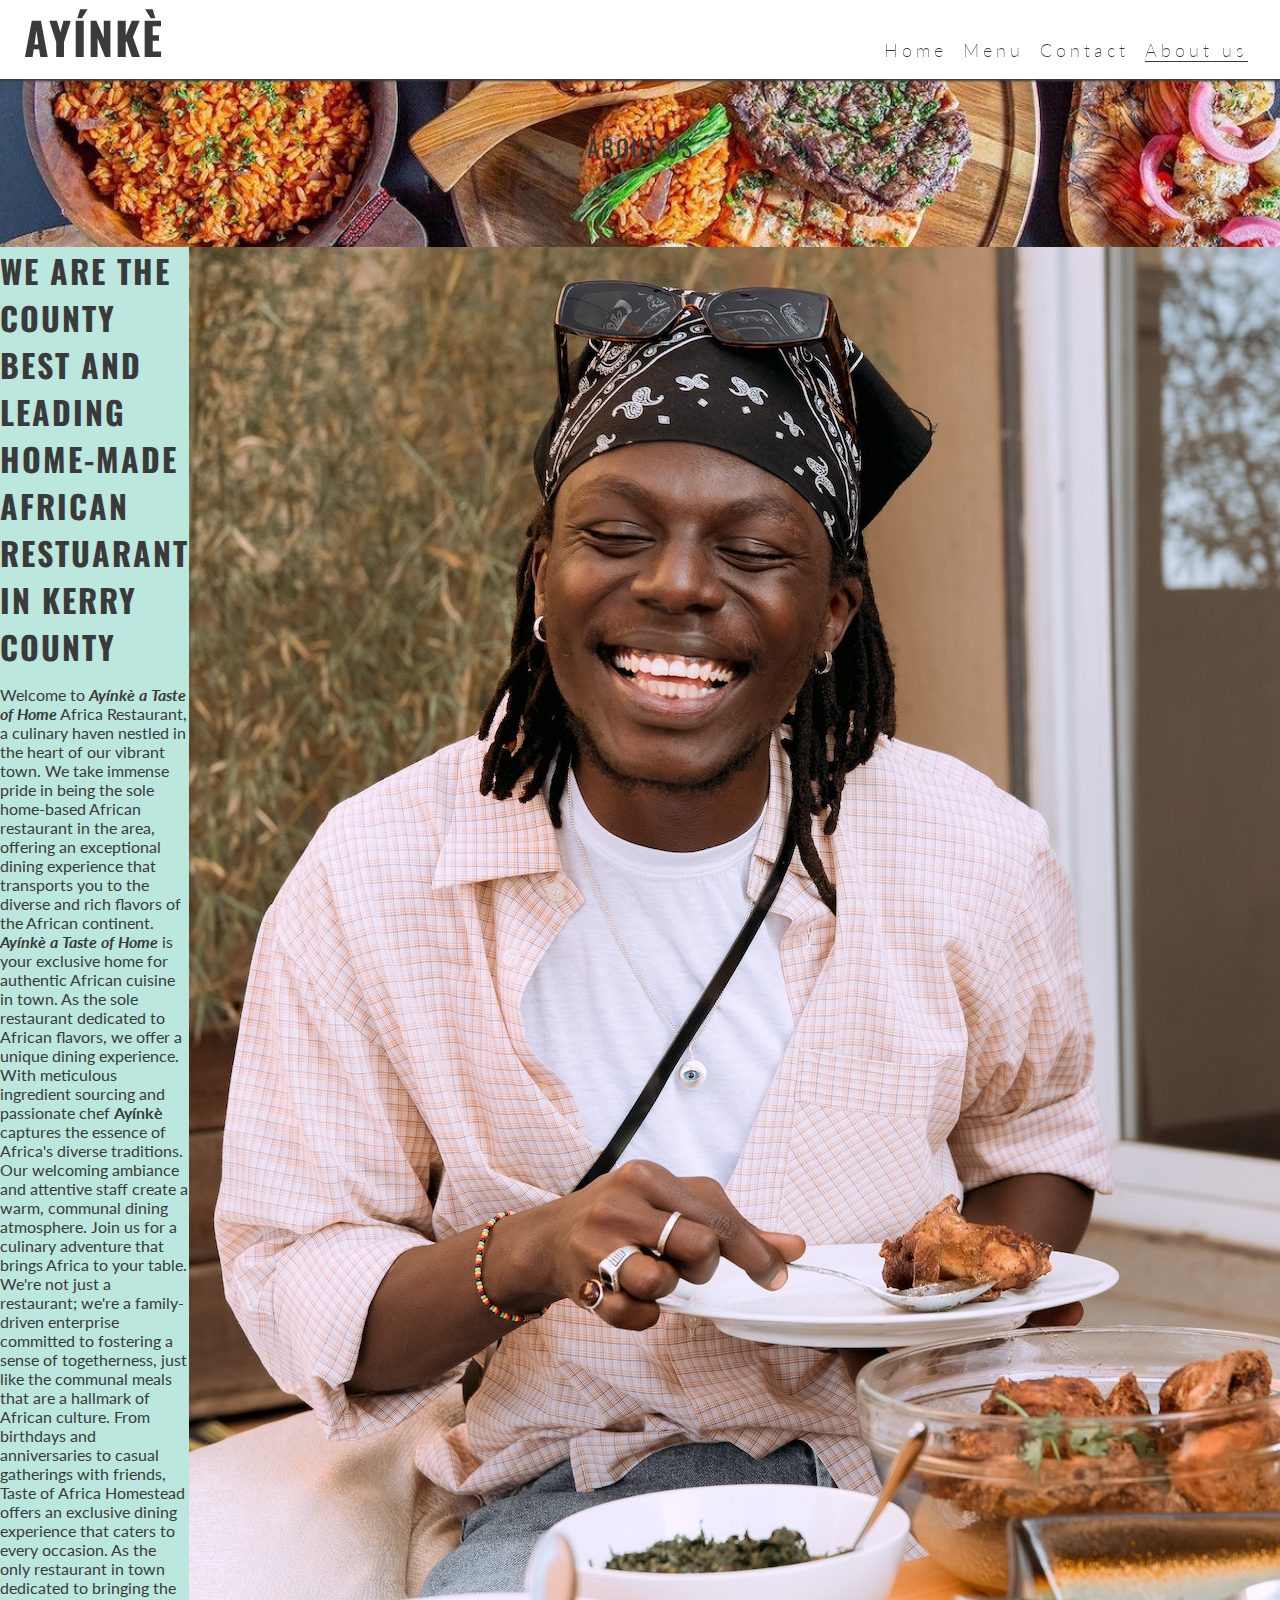
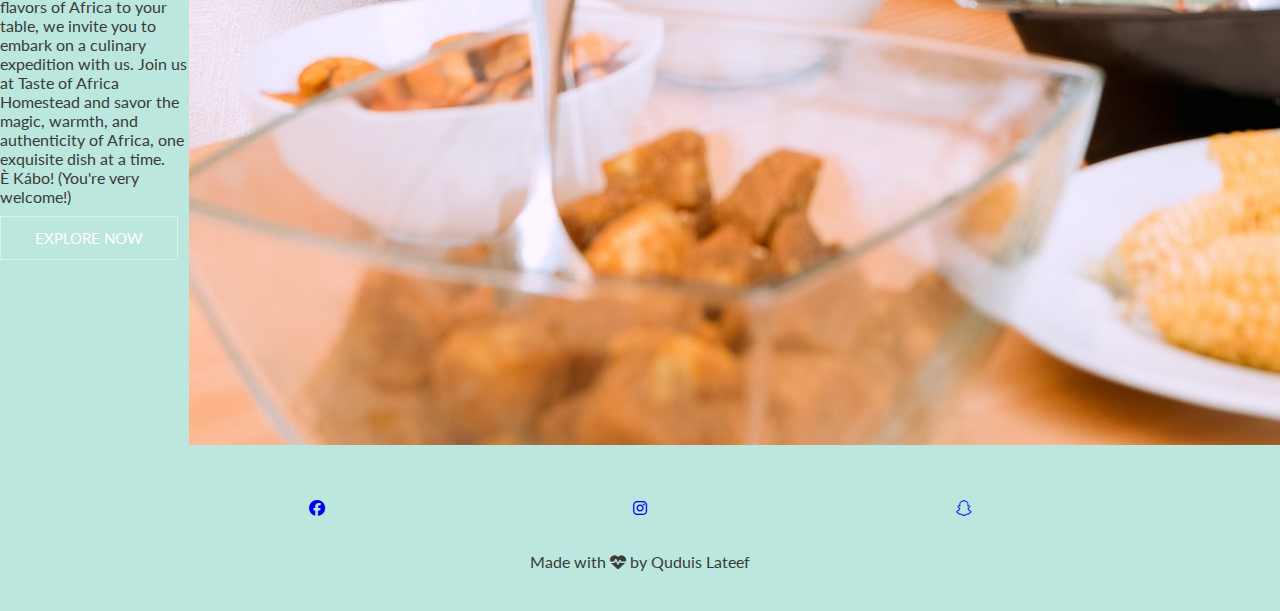
==== about.html @ c0fc1fa7 "added about us page content" ====
<!DOCTYPE html>
<html lang="en">

<head>
    <meta charset="UTF-8">
    <meta http-equiv="X-UA-Compatible" content="IE=edge">
    <meta name="description"
        content="african food, African restaurant in Killarney, Nigerian food, jollof, buy african food in Killarney">
    <meta name="keywords"
        content="Jollof,restaurant,food,Semo,African shop, african food, Poundo Yam, best african restaurant">
    <meta name="viewport" content="width=device-width, initial-scale=1.0">
    <title>Ayínkè</title>

    <!-- Font-Awesome -->
    <link rel="stylesheet" href="https://cdnjs.cloudflare.com/ajax/libs/font-awesome/6.4.0/css/all.min.css">

    <!-- FavIcon -->
    <link rel="apple-touch-icon" sizes="180x180" href="assets/favicon_io/apple-touch-icon.png">
    <link rel="icon" type="image/png" sizes="32x32" href="assets/favicon_io/favicon-32x32.png">
    <link rel="icon" type="image/png" sizes="16x16" href="assets/favicon_io/favicon-16x16.png">

    <!-- STYLESHEET -->
    <link rel="stylesheet" href="assets/css/style.css">

</head>

<body>
    <!-- Header -->
    <header>
        <a href="index.html">
            <h1 id="logo">Ayínkè</h1>
        </a>

        <input type="checkbox" id="nav-toggle" name="nav-toggle">
        <label for="nav-toggle" class="nav-toggle-label"><i class="fa-solid fa-bars"></i></label>
        <!--- Nav Bar --->
        <nav>
            <ul id="menu">
                <li><a href="index.html">Home</a></li>
                <li><a href="menu.html">Menu</a></li>
                <li><a href="contact.html">Contact</a></li>
                <li><a href="about.html" class="active">About us</a></li>
            </ul>
        </nav>
    </header>

    <!-- Main -->
    <main>
        <h1 class="sub-header">About us</h1>
        <section class="about-us">
            <div class="row">
                <div class="about-col">
                    <h1>We are the county Best and Leading Home-made African Restuarant in Kerry County</h1>
                    <p>
                        Welcome to <strong><em>Ayínkè a Taste of Home</em></strong> Africa Restaurant, a culinary haven
                        nestled in the heart of our vibrant town.
                        We take immense pride in being the sole home-based African restaurant in the area, offering an
                        exceptional dining experience that transports you to the diverse and rich flavors of the African
                        continent.
                        <br>
                        <strong><em>Ayínkè a Taste of Home</em></strong> is your exclusive home for authentic African
                        cuisine in town. As the sole restaurant
                        dedicated to African flavors, we offer a unique dining experience. With meticulous
                        ingredient sourcing and passionate chef <strong>Ayínkè</strong> captures the essence of Africa's
                        diverse
                        traditions. Our welcoming ambiance and attentive staff create a warm, communal dining
                        atmosphere. Join us for a culinary adventure that brings Africa to your table.
                        <br>
                        We're not just a restaurant; we're a family-driven enterprise committed to fostering a sense of
                        togetherness, just like the communal meals that are a hallmark of African culture. From
                        birthdays and anniversaries to casual gatherings with friends, Taste of Africa Homestead offers
                        an exclusive dining experience that caters to every occasion.

                        As the only restaurant in town dedicated to bringing the flavors of Africa to your table, we
                        invite you to embark on a culinary expedition with us. Join us at Taste of Africa Homestead and
                        savor the magic, warmth, and authenticity of Africa, one exquisite dish at a time. <br> È Kábo!
                        (You're very welcome!)
                    </p>
                    <a href="menu.html" class="btn">EXPLORE NOW</a>

                </div>
                <div class="about-col">
                    <img src="assets/images/customer1.webp" alt="customer-picture">
                </div>
            </div>

        </section>

    </main>

    <!-- footer -->
    <footer class="footer">
        <ul id="social-networks">
            <li><a href="https://facebook.com" rel="no opener" target="_blank"
                    aria-label="Visit our Facebook page(opens in a new tab)"><i
                        class="fa fa-brands fa-facebook"></i></a></li>
            <li><a href="https://instagram.com" rel="no opener" target="_blank"
                    aria-label="Visit our Instagram page(opens in a new tab)"><i
                        class="fa fa-brands fa-instagram"></i></a>
            </li>
            <li><a href="https://snapchat.com" rel="no opener" target="_blank"
                    aria-label="Visit our snapchat page(opens in a new tab)"><i
                        class="fa fa-brands fa-snapchat"></i></a>
            </li>

        </ul>
        <p>Made with <i class="fa fa-heart-pulse"></i> by Quduis Lateef</p>

    </footer>

</body>

</html>
---- assets/css/style.css ----
/* Google font import*/

@import url('https://fonts.googleapis.com/css2?family=Lato:wght@300&family=Montserrat:wght@100;300;400;900&family=Oswald:wght@200;300;400;500;600;700&family=Poppins:wght@100;300;400;500;600;700&family=Ubuntu:wght@300;400;700&display=swap');
/* Asterisk Wildcard Selector to override browser default styles */

* {
    padding: 0;
    margin: 0;
    box-sizing: border-box;
}


:root {

    --primaryColor: linear-gradient(rgba(122, 226, 162, 0.998), rgba(80, 151, 123, 0.88));
    --headerColor: linear-gradient(45deg, rgba(74, 80, 74, 0.916), rgb(33, 67, 33), green);
    --footerColor: #3a3a3a;
    --textColor: #fff;
    --text-box-color: rgba(253, 253, 253, 0.878);
    /* --secondaryTextColor:#f1efef ;*/
    --font-size: 2.5rem !important;
    --AccentGreen: #95f4ab;

    /* Hover shadow */
    --filter-Shadow: drop-shadow(0 0 20px rgba(0, 0, 0, 0.2));


    /* ALIGNMENT */
    --textCenterAlign: center;
    --textRightAlign: right;
    --textLeftAlign: left;

    --display-flex: flex;
    --JC-spaceBtw: space-between;
    --JC-spaceArd: space-around;
    --AlignItems-Baseline: baseline;
    --AlignItems-Center: center;

}

.header-Custom {
    --headerColor: linear-gradient(45deg, rgba(74, 80, 74, 0.916), rgb(33, 67, 33), green);
    --textAlign: center;
    --JC-spaceBtw: space-between;
    --JC-spaceArd: space-around;
    --BG-Color: #ffffff;


}

body {
    /* min-height allows  to strecth larger than Heigth of screen when theres enough content on the screen ; */
    min-height: 100vh;
    display: flex;
    flex-direction: column;
    /* Generic project styles */
    background: #bbe7de;
    color: #3a3a3a;
    font-family: 'Lato', sans-serif;

}

/* HEADER */
header {
    background-color: #fff;
    position: fixed;
    width: 100%;
    z-index: 99;
    padding-inline: 1rem;
    box-shadow: 0 2px 2px var(--footerColor);

    /* To set the toggle add a display flex to here and JC-sBtw */
    display: var(--display-flex);
    justify-content: var(--JC-spaceBtw);
    align-items: var(--AlignItems-Baseline);


}

header a {
    text-decoration: none;
    color: var(--primaryColor);

}

h1{
    display: var(--display-flex);
    text-transform: uppercase;
    color: var(--headerColor);
    font-family: 'Oswald', sans-serif;
    letter-spacing: 2px;
    align-items: var(--AlignItems-Center);
}

#menu{
    letter-spacing: 4px;
    list-style: none;
    font-size: 110%;
    font-weight: 250;

}
#menu >li{
    margin-bottom: 1em;
}

/* NavBar style with toggle dropdown */
/* Add Top: 100% to tell nav to start from bottom of Parent bcos we add flex to the header */
nav{
    position: absolute;
    background-color: inherit;
    width: 100%;
    left: 0;
    padding-inline: 1rem;
    box-shadow: 0 2px 2px var(--footerColor);
    display: none;
    top: 100%;

}

/* NAV Toggle */
#nav-toggle:checked~nav{
    display: block;
}
#nav-toggle{
    display: none;
}
.nav-toggle-label{
    /* cursor: pointer; */
    font-size: 2rem;
    font-weight:100;
}
.active{
    border-bottom: 1px solid var(--footerColor);
}

/* MAIN */

main {
    /* Make main take up Surplus space and push footer down */
    margin-top: 47px;
    flex: 1 0 auto;

}
#hero{
    background: url("../images/hero.webp") no-repeat center center/cover;
    height: 600px;
    width: 100%;
    position: relative;

}
#cover-text {
    
    font-size: 130%;
    position: absolute;
    width: 80%;
    /* color: var(--text-box-color); */
    top: 50%;
    left: 50%;
    transform: translate(-50%, -50%);
    text-align: var(--textCenterAlign);
}

#cover-text h1 {
    display: block;
    color: #fff;
    padding-inline: 15px;
    font-size: 62px;
    line-height: 1.5em;
    margin-top: 90px;

}

#cover-text p, #cover-text span{
    color: #fff;
    font-size: 20px;
    font-weight: bold;

}

/* SPECIALS  */

.specials {
    width: 80%;
    margin: auto;
    text-align: var(--textCenterAlign);
}



.specials-col {
    flex-basis: 31%;
    border-radius: 10px;
    margin-bottom: 5%;
    text-align: var(--textLeftAlign);

}

.specials-col img {
    width: 100%;
    border-radius: 10px;
}

.specials-col p {
    padding-block: 0;
}

.specials-col h3 {
    margin-top: 20px;
    margin-bottom: 15px;
    text-align: var(--textLeftAlign);
}
.specials h1, p{
    margin-top: 5px;
    display: block;
    padding-block: 10px;
    
    /* text-align: center; */
}

/* CTA */

.cta {
    margin: 100px auto;
    width: 80%;
    background-position: center;
    background-size: cover;
    border-radius: 10px;
    padding: 100px 0;
    text-align: var(--textCenterAlign);
    background-image: linear-gradient(rgba(0, 0, 0, 0.7), rgba(0, 0, 0, 0.7)), url("../images/AfricanPot.webp");
}

.cta h1 {
    text-transform:none;
    color: #fff;
    margin-bottom: 40px;
    padding: 0;
}
.btn {
    display: inline-block;
    text-decoration: none;
    color: #fff;
    border: 1px dotted var(--text-box-color);
    padding: 12px 34px;
    font-size: 15px;
    background: transparent;
    position: relative;
    cursor: pointer;

}

.btn:hover {
    border: 1px solid var(--primaryColor);
    background: #bbe7de;
    transition: 1s;

}

/* ----contact us page---- */

.location{
    width: 80%;
    margin: auto;
    padding: 80px 0;

}
.location iframe{
    width: 100%;
}
.contact-us{
    width: 80%;
    margin: auto;
}
.contact-col{
    flex-basis: 48%;
    margin-bottom: 30px;
}
.contact-col div{
    display: flex;
    align-items: center;
    margin-bottom: 40px;
}
.contact-col .fa{
    color: #3a3a3a;
    font-size: 28px;
    margin: 10px;
    margin-right: 30px;
}
.contact-col div p{
    padding: 0;
}
.contact-col div h5{
    font-size: 16px;
    margin-bottom: 5px;
    color: #555;
    font-weight: 400;
}
.contact-col input, .contact-col textarea{
    width: 100%;
    padding: 15px;
    border: 1px soild #ccc;
    margin-bottom: 17px;
    outline: none;
    box-sizing: border-box;
}
/* SUB-HEADER */
.sub-header {
    background: url("../images/hero.webp") no-repeat center center/cover;
    height: 200px;
    width: 100%;
    position: relative;
    display: flex;
    justify-content: var(--AlignItems-Center);
    font-size: 150%;
    font-weight: 400;


}

.sub-header h1{
    margin-top: 80px;
}





/* FOOTER */

.footer {
    width: 100%;
    text-align: center;
    padding: 30px 0;
}

.footer h4 {
    margin-bottom: 25px;
    margin-top: 20px;
    font-weight: 600;

}

.fa-heart-pulse {
    color: inherit;
}



#social-networks {
    text-align: center;
    padding: 20px 0;
    display: flex;
    justify-content: space-evenly;
    list-style-type: none;
}


/* Media Query: tablet and larger screen (768px and up) */

@media screen and (min-width: 768px){
    nav{
       display: block;
       box-shadow: none;
       width: fit-content;
       position: relative;
       padding-right: 1em;
       
       
    }
    #menu{
        display: var(--display-flex);
    } 


    #menu > li{
        padding-left: 1rem;
    
    }

    #logo {
        font-size: 280%;
        line-height: 75px;
        margin: 0 0.5rem;
    }
    .nav-toggle-label{
        display: none;
    }
    
    /* #hero */
    #cover-text > h1{
        display: block;
        justify-content: center;
        text-align: center;
    
    }
    #cover-text > p, #cover-text > span{
        margin-top: 40px;
        padding: 0 25px;
        font-size: 25px;
    }

    .cta h1 {
        text-transform:none;
        display: block;
        color: #fff;
        margin-bottom: 40px;
        padding: 0;
    }

    /* SPECIALS */
    .row{
        display: flex;
        justify-content: space-between;
        /* align-items: flex-end; */
        
    }
    
    
}
/* Media Query: small PC and larger screen (992px and up) */

@media screen and (min-width:992px){
    #menu a:hover{
        border-bottom: 1px solid #3a3a3a;
    }
    #cover-text{
        width: 80%;


    }

    /* CTA */

    .cta h1{
        display: block;
    }
    /* #cover-text {
        width: 500px;
        width: fit-content;
        
    } */
    
}
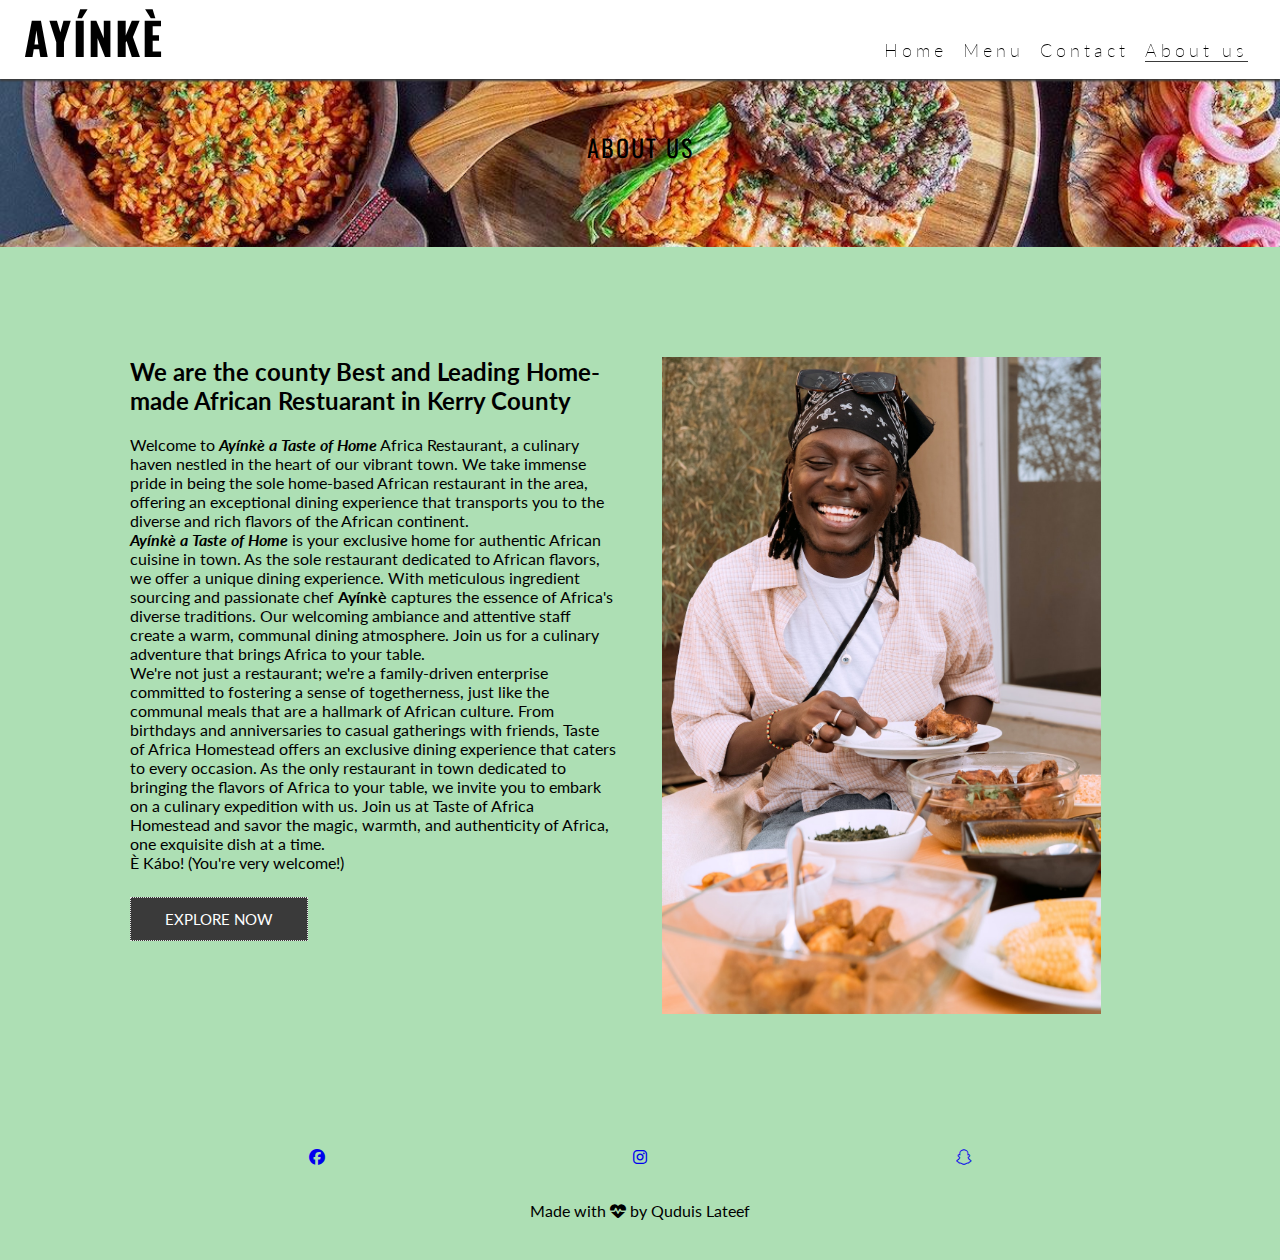
==== commit 6dff230c: "remove comment from navbar" ====
--- a/about.html
+++ b/about.html
@@ -33,7 +33,7 @@
 
         <input type="checkbox" id="nav-toggle" name="nav-toggle">
         <label for="nav-toggle" class="nav-toggle-label"><i class="fa-solid fa-bars"></i></label>
-        <!--- Nav Bar --->
+        <!-- Nav Bar -->
         <nav>
             <ul id="menu">
                 <li><a href="index.html">Home</a></li>
@@ -50,7 +50,7 @@
         <section class="about-us">
             <div class="row">
                 <div class="about-col">
-                    <h1>We are the county Best and Leading Home-made African Restuarant in Kerry County</h1>
+                    <h2>We are the county Best and Leading Home-made African Restuarant in Kerry County</h2>
                     <p>
                         Welcome to <strong><em>Ayínkè a Taste of Home</em></strong> Africa Restaurant, a culinary haven
                         nestled in the heart of our vibrant town.
--- a/assets/css/style.css
+++ b/assets/css/style.css
@@ -43,19 +43,25 @@
     --textAlign: center;
     --JC-spaceBtw: space-between;
     --JC-spaceArd: space-around;
+    --JC-center: center;
     --BG-Color: #ffffff;
-
-
+}
+
+.bodyCustom {
+    --vh: 100vh;
+    --Font-Family: 'Lato', sans-serif;
+    display: var(--display-flex);
+    --background: #bbe7de;
 }
 
 body {
     /* min-height allows  to strecth larger than Heigth of screen when theres enough content on the screen ; */
-    min-height: 100vh;
+    min-height: var(--vh);
     display: flex;
     flex-direction: column;
     /* Generic project styles */
     background: #bbe7de;
-    color: #3a3a3a;
+    /* color: #3a3a3a; */
     font-family: 'Lato', sans-serif;
 
 }
@@ -83,7 +89,7 @@
 
 }
 
-h1{
+h1 {
     display: var(--display-flex);
     text-transform: uppercase;
     color: var(--headerColor);
@@ -92,20 +98,21 @@
     align-items: var(--AlignItems-Center);
 }
 
-#menu{
+#menu {
     letter-spacing: 4px;
     list-style: none;
     font-size: 110%;
     font-weight: 250;
 
 }
-#menu >li{
+
+#menu>li {
     margin-bottom: 1em;
 }
 
 /* NavBar style with toggle dropdown */
 /* Add Top: 100% to tell nav to start from bottom of Parent bcos we add flex to the header */
-nav{
+nav {
     position: absolute;
     background-color: inherit;
     width: 100%;
@@ -118,18 +125,21 @@
 }
 
 /* NAV Toggle */
-#nav-toggle:checked~nav{
+#nav-toggle:checked~nav {
     display: block;
 }
-#nav-toggle{
+
+#nav-toggle {
     display: none;
 }
-.nav-toggle-label{
+
+.nav-toggle-label {
     /* cursor: pointer; */
     font-size: 2rem;
-    font-weight:100;
-}
-.active{
+    font-weight: 100;
+}
+
+.active {
     border-bottom: 1px solid var(--footerColor);
 }
 
@@ -141,15 +151,17 @@
     flex: 1 0 auto;
 
 }
-#hero{
+
+#hero {
     background: url("../images/hero.webp") no-repeat center center/cover;
     height: 600px;
     width: 100%;
     position: relative;
 
 }
+
 #cover-text {
-    
+
     font-size: 130%;
     position: absolute;
     width: 80%;
@@ -170,10 +182,13 @@
 
 }
 
-#cover-text p, #cover-text span{
+#cover-text p,
+#cover-text span {
     color: #fff;
     font-size: 20px;
-    font-weight: bold;
+    margin-top: 0;
+    text-align: var(--JC-spaceArd);
+    font-weight: 200;
 
 }
 
@@ -209,11 +224,13 @@
     margin-bottom: 15px;
     text-align: var(--textLeftAlign);
 }
-.specials h1, p{
+
+.specials h2,
+p {
     margin-top: 5px;
     display: block;
     padding-block: 10px;
-    
+
     /* text-align: center; */
 }
 
@@ -230,12 +247,13 @@
     background-image: linear-gradient(rgba(0, 0, 0, 0.7), rgba(0, 0, 0, 0.7)), url("../images/AfricanPot.webp");
 }
 
-.cta h1 {
-    text-transform:none;
+.cta h2 {
+    text-transform: none;
     color: #fff;
     margin-bottom: 40px;
     padding: 0;
 }
+
 .btn {
     display: inline-block;
     text-decoration: none;
@@ -243,7 +261,7 @@
     border: 1px dotted var(--text-box-color);
     padding: 12px 34px;
     font-size: 15px;
-    background: transparent;
+    background: var(--footerColor);
     position: relative;
     cursor: pointer;
 
@@ -258,44 +276,53 @@
 
 /* ----contact us page---- */
 
-.location{
+.location {
     width: 80%;
     margin: auto;
     padding: 80px 0;
 
 }
-.location iframe{
-    width: 100%;
-}
-.contact-us{
+
+.location iframe {
+    width: 100%;
+}
+
+.contact-us {
     width: 80%;
     margin: auto;
 }
-.contact-col{
+
+.contact-col {
     flex-basis: 48%;
     margin-bottom: 30px;
 }
-.contact-col div{
+
+.contact-col div {
     display: flex;
     align-items: center;
     margin-bottom: 40px;
 }
-.contact-col .fa{
+
+.contact-col .fa {
     color: #3a3a3a;
     font-size: 28px;
     margin: 10px;
     margin-right: 30px;
 }
-.contact-col div p{
+
+.contact-col div p {
     padding: 0;
 }
-.contact-col div h5{
+
+.contact-col div h5 {
     font-size: 16px;
     margin-bottom: 5px;
-    color: #555;
+    color: var(--headerColor);
     font-weight: 400;
 }
-.contact-col input, .contact-col textarea{
+
+.contact-col input,
+.contact-col textarea {
     width: 100%;
     padding: 15px;
     border: 1px soild #ccc;
@@ -303,6 +330,30 @@
     outline: none;
     box-sizing: border-box;
 }
+
+/* Confirm-Msg */
+.confirm-message {
+    /* border: 2px dotted black; */
+    position: relative;
+    width: 80%;
+    display: flex;
+    left: 2em;
+    margin-top: 40px;
+    border-radius: 10px;
+
+}
+
+.confirm-wrapper {
+
+    position: relative;
+    height: inherit;
+    color: inherit;
+    text-align: center;
+    max-width: fit-content;
+    padding-inline: 27px;
+}
+
+
 /* SUB-HEADER */
 .sub-header {
     background: url("../images/hero.webp") no-repeat center center/cover;
@@ -317,8 +368,46 @@
 
 }
 
-.sub-header h1{
+.sub-header h1 {
     margin-top: 80px;
+}
+
+/* ABOUT US */
+
+.about-us {
+    width: 80%;
+    margin: auto;
+    padding-top: 80px;
+    padding-bottom: 50px;
+}
+
+.about-col {
+    flex-basis: 48%;
+    padding: 30px 2px;
+}
+
+.about-col img {
+    width: 90%;
+    max-height: fit-content;
+}
+
+.about-col h2 {
+    padding: 0;
+
+}
+
+.about-col p {
+    padding: 15px 0 25px;
+}
+
+.red-btn {
+    border: 1px dotted #f44336;
+    background: transparent;
+    color: #f44336;
+}
+
+.red-btn:hover {
+    color: #fff;
 }
 
 
@@ -355,26 +444,187 @@
 }
 
 
+
+
+
+body {
+    background: #addfb4;
+    font-family: 'Lato', sans-serif;
+}
+
+.menu {
+    display: flex;
+    flex-direction: column;
+    min-height: fit-content;
+    grid-gap: 20px 40px;
+    padding: 10px 10px 10px;
+}
+
+.menu-heading {
+    background: #3a3a3a;
+    color: #fff;
+    margin-bottom: 30px;
+    padding: 30px 0;
+    position: relative;
+    text-align: center;
+
+}
+
+.menu-heading>h1 {
+    display: block;
+    font-weight: 400;
+    font-size: 32px;
+    letter-spacing: 10px;
+    margin-bottom: 10px;
+    text-transform: uppercase;
+}
+
+.menu-heading>h3 {
+    font-weight: 600;
+    font-size: 22px;
+    letter-spacing: 5px;
+    text-transform: uppercase;
+}
+
+/* food-items */
+
+.menu {
+    display: flex;
+    flex-direction: column;
+    min-height: fit-content;
+    grid-gap: 20px 40px;
+    padding: 10px 10px 10px;
+}
+
+.menu-heading {
+    background: #3a3a3a;
+    color: #fff;
+    margin-bottom: 30px;
+    padding: 30px 0;
+    position: relative;
+    text-align: center;
+
+}
+
+.menu-heading>h1 {
+    font-weight: 400;
+    font-size: 32px;
+    letter-spacing: 10px;
+    margin-bottom: 10px;
+    text-transform: uppercase;
+}
+
+.menu-heading>h3 {
+    font-weight: 600;
+    font-size: 22px;
+    letter-spacing: 5px;
+    text-transform: uppercase;
+}
+
+/* food-items */
+.food-items {
+    display: block;
+    position: relative;
+    margin-bottom: 0;
+    grid-template-rows: auto 1fr;
+    border-radius: 15px;
+    right: 0;
+    left: 0;
+    margin-top: px;
+    box-shadow: 0 0 15px rgba(0, 0, 0, 0.6);
+    transition: .2s ease-in-out;
+}
+
+.food-items img {
+    position: relative;
+    width: 100%;
+    height: 100%;
+    border-radius: 15px 15px 0 0;
+
+}
+
+h1 {
+    grid-column: 1/-1;
+    text-align: center;
+}
+
+.details {
+    padding: 20px 10px;
+    display: grid;
+    grid-template-rows: auto 1fr 50px;
+    grid-row-gap: 15px;
+}
+
+.details-sub {
+    display: grid;
+    grid-template-columns: auto auto;
+}
+
+.details-sub>h5 {
+    font-weight: 600;
+    font-size: 18px;
+
+}
+
+.price {
+    text-align: right;
+}
+
+.details>p {
+    color: inherit;
+    font-size: 15px;
+    line-height: 28px;
+    font-weight: 400;
+    align-self: stretch;
+}
+
+.details>button {
+    background: inherit;
+    border-radius: 5px;
+    outline: none;
+
+}
+
+.details>button:hover {
+    background: var(--BG-Color);
+    cursor: pointer;
+    transform: scale(.97);
+}
+
+.details>button {
+    background: inherit;
+    border-radius: 5px;
+    outline: none;
+
+}
+
+.details>button:hover {
+    background: var(--BG-Color);
+    cursor: pointer;
+    transform: scale(.97);
+}
+
 /* Media Query: tablet and larger screen (768px and up) */
 
-@media screen and (min-width: 768px){
-    nav{
-       display: block;
-       box-shadow: none;
-       width: fit-content;
-       position: relative;
-       padding-right: 1em;
-       
-       
-    }
-    #menu{
+@media screen and (min-width: 768px) {
+    nav {
+        display: block;
+        box-shadow: none;
+        width: fit-content;
+        position: relative;
+        padding-right: 1em;
+
+
+    }
+
+    #menu {
         display: var(--display-flex);
-    } 
-
-
-    #menu > li{
+    }
+
+
+    #menu>li {
         padding-left: 1rem;
-    
+
     }
 
     #logo {
@@ -382,25 +632,28 @@
         line-height: 75px;
         margin: 0 0.5rem;
     }
-    .nav-toggle-label{
+
+    .nav-toggle-label {
         display: none;
     }
-    
+
     /* #hero */
-    #cover-text > h1{
+    #cover-text>h1 {
         display: block;
         justify-content: center;
-        text-align: center;
-    
-    }
-    #cover-text > p, #cover-text > span{
+        text-align: var(--textCenterAlign);
+
+    }
+
+    #cover-text>p,
+    #cover-text>span {
         margin-top: 40px;
         padding: 0 25px;
         font-size: 25px;
     }
 
     .cta h1 {
-        text-transform:none;
+        text-transform: none;
         display: block;
         color: #fff;
         margin-bottom: 40px;
@@ -408,22 +661,65 @@
     }
 
     /* SPECIALS */
-    .row{
+    .row {
         display: flex;
         justify-content: space-between;
         /* align-items: flex-end; */
-        
-    }
-    
-    
-}
+
+    }
+
+    /* Confirm Msg */
+
+    .confirm-wrapper {
+        display: flex;
+        flex-direction: column;
+        align-items: center;
+
+    }
+
+    .confirm-message {
+        width: 80%;
+        margin-top: 50px;
+        max-width: fit-content;
+        left: 10%;
+    }
+
+    /* Menu */
+    .food-items {
+        display: grid;
+        grid-template-columns: auto auto;
+
+    }
+
+    .menu-heading>h1 {
+        display: block;
+        text-align: center;
+    }
+
+    .menu {
+        /* display: flex; */
+        display: flex;
+        flex-direction: column;
+        justify-content: space-between;
+        flex: auto;
+        margin-top: 30px;
+
+
+
+    }
+
+
+
+}
+
 /* Media Query: small PC and larger screen (992px and up) */
 
-@media screen and (min-width:992px){
-    #menu a:hover{
+@media screen and (min-width:992px) {
+    #menu a:hover {
         border-bottom: 1px solid #3a3a3a;
     }
-    #cover-text{
+
+    #cover-text {
         width: 80%;
 
 
@@ -431,13 +727,33 @@
 
     /* CTA */
 
-    .cta h1{
+    .cta h1 {
         display: block;
     }
+
     /* #cover-text {
         width: 500px;
         width: fit-content;
         
     } */
+
+    .confirm-message {
+        min-height: 15vh;
+        margin-top: 70px;
+        width: 100%;
+        left: 30%;
+
+    }
+
+    /* Menu */
+    .food-items{
+        margin: auto;
+        width: 60%;
+        display: grid;
+        grid-template-columns: 1fr 3fr;
+    }
     
-}
+
+
+
+}
